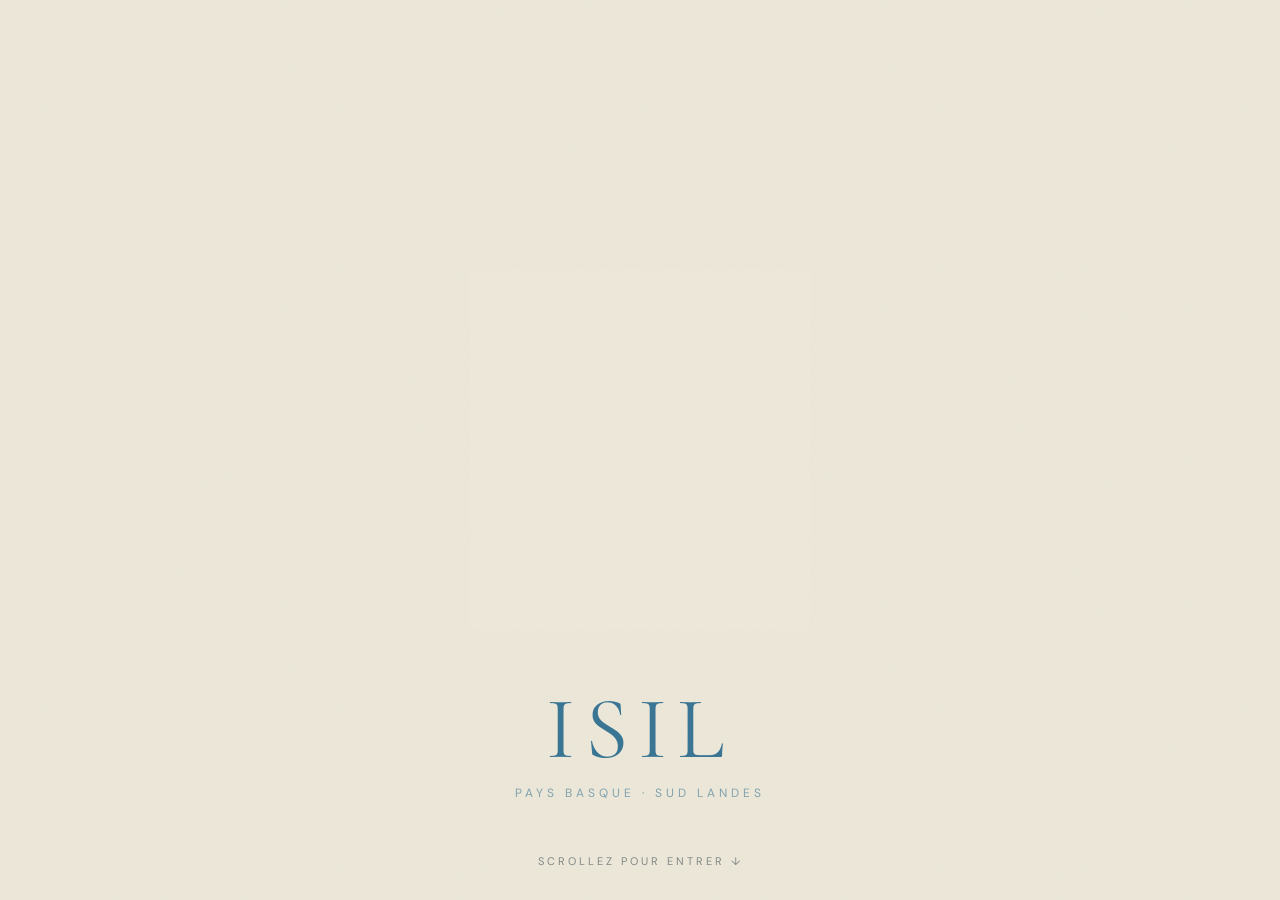
==== index.html @ 0fe8bbe8 "Splash = index.html (servi en premier par Hostinger), homepage = accueil.html Co-Authored-By: Claude" ====
<!DOCTYPE html>
<html lang="fr">
<head>
  <meta charset="UTF-8">
  <meta name="viewport" content="width=device-width, initial-scale=1.0">
  <title>ISIL — Rendez le silence à votre jardin</title>
  <link rel="preconnect" href="https://fonts.googleapis.com">
  <link rel="preconnect" href="https://fonts.gstatic.com" crossorigin>
  <link href="https://fonts.googleapis.com/css2?family=Cormorant+Garamond:ital,wght@0,300;0,400;0,600;1,300;1,400;1,600&family=DM+Sans:opsz,wght@9..40,300;9..40,400;9..40,500&display=swap" rel="stylesheet">
  <link rel="stylesheet" href="styles.css">
  <style>
    html, body { overflow: hidden; background: var(--cream); height: 100%; }
    .se-wrap { position: fixed; inset: 0; background: var(--cream); transition: opacity .6s ease; }
    .se-wrap.fade-out { opacity: 0; }
    .se-bg {
      position: absolute; inset: 0; z-index: 0;
    }
    .se-bg::before {
      content: ''; position: absolute; inset: 0;
      background-image: url("data:image/svg+xml,%3Csvg xmlns='http://www.w3.org/2000/svg' width='300' height='300'%3E%3Cfilter id='n'%3E%3CfeTurbulence type='fractalNoise' baseFrequency='0.9' numOctaves='4' stitchTiles='stitch'/%3E%3C/filter%3E%3Crect width='300' height='300' filter='url(%23n)' opacity='0.04'/%3E%3C/svg%3E");
      pointer-events: none;
    }
    .se-media {
      position: absolute; top: 50%; left: 50%;
      transform: translate(-50%, -50%);
      overflow: hidden;
      z-index: 2;
      max-width: 95vw; max-height: 78vh;
      background: var(--cream);
    }
    .se-media video {
      width: 100%; height: 100%;
      object-fit: contain; display: block;
      mix-blend-mode: multiply;
      /* Masquer le texte "ISIL" incrusté en bas de la vidéo */
      clip-path: inset(0 0 16% 0);
    }
    .se-title {
      position: absolute; z-index: 3;
      left: 50%; bottom: 11vh;
      transform: translateX(-50%);
      display: flex; flex-direction: column; align-items: center;
      gap: 12px; pointer-events: none;
      text-align: center;
    }
    .se-title h1 {
      font-family: 'Cormorant Garamond', serif;
      font-size: clamp(42px, 7vw, 88px);
      font-weight: 400; letter-spacing: 10px;
      color: var(--blue); line-height: 1;
      margin: 0; white-space: nowrap;
    }
    .se-tagline {
      font-family: 'DM Sans', sans-serif;
      font-size: 12px; letter-spacing: 4px; text-transform: uppercase;
      color: rgba(58,117,147,0.6);
    }
    .se-hint {
      position: fixed; bottom: 32px; top: auto; left: 50%;
      transform: translateX(-50%);
      font-family: 'DM Sans', sans-serif;
      font-size: 11px; letter-spacing: 3px; text-transform: uppercase;
      color: rgba(26,43,53,0.5);
      z-index: 5;
      animation: hintPulse 2.5s ease-in-out infinite;
      transition: opacity .4s ease;
    }
    .se-hint.hidden { opacity: 0; pointer-events: none; }
    @keyframes hintPulse {
      0%,100% { opacity: .5; }
      50%     { opacity: 1; }
    }
  </style>
</head>
<body>

<div class="se-wrap" id="seWrap">
  <div class="se-bg"></div>

  <div class="se-media" id="seMedia" style="width:340px;height:360px">
    <video id="seVideo" src="logo%20en%20action.mp4" muted playsinline preload="auto"></video>
  </div>

  <div class="se-title" id="seTitle">
    <h1>ISIL</h1>
    <span class="se-tagline">Pays Basque · Sud Landes</span>
  </div>

  <div class="se-hint" id="seHint">Scrollez pour entrer ↓</div>
</div>

<script>
(() => {
  const wrap = document.getElementById('seWrap');
  const media = document.getElementById('seMedia');
  const video = document.getElementById('seVideo');
  const title = document.getElementById('seTitle');
  const hint = document.getElementById('seHint');

  let progress = 0;
  let touchStartY = 0;
  let entering = false;
  let videoDuration = 0;
  const isMobile = () => window.innerWidth < 768;

  video.addEventListener('loadedmetadata', () => {
    videoDuration = video.duration || 0;
  });

  function apply() {
    const w = 340 + progress * (isMobile() ? 580 : 1100);
    const h = 360 + progress * (isMobile() ? 220 : 420);
    media.style.width = w + 'px';
    media.style.height = h + 'px';

    // Scrub video to scroll progress
    if (videoDuration > 0) {
      try { video.currentTime = progress * videoDuration; } catch (e) {}
    }

    // Fade title & hint as expansion progresses
    title.style.opacity = Math.max(0, 1 - progress * 1.6);
    if (progress > 0.05) hint.classList.add('hidden');
    else hint.classList.remove('hidden');

    if (progress >= 1 && !entering) {
      entering = true;
      wrap.classList.add('fade-out');
      setTimeout(() => { window.location.href = 'accueil.html'; }, 600);
    }
  }

  function onWheel(e) {
    if (entering) return;
    e.preventDefault();
    progress = Math.min(Math.max(progress + e.deltaY * 0.0012, 0), 1);
    apply();
  }

  function onTouchStart(e) { touchStartY = e.touches[0].clientY; }
  function onTouchMove(e) {
    if (entering || !touchStartY) return;
    e.preventDefault();
    const y = e.touches[0].clientY;
    const d = touchStartY - y;
    progress = Math.min(Math.max(progress + d * 0.008, 0), 1);
    apply();
    touchStartY = y;
  }
  function onTouchEnd() { touchStartY = 0; }

  window.addEventListener('wheel', onWheel, { passive: false });
  window.addEventListener('touchstart', onTouchStart, { passive: false });
  window.addEventListener('touchmove', onTouchMove, { passive: false });
  window.addEventListener('touchend', onTouchEnd);

  apply();
})();
</script>
</body>
</html>
---- styles.css ----
*, *::before, *::after { box-sizing: border-box; margin: 0; padding: 0; }

:root {
  --cream:   #ECE7D8;
  --cream-l: #F7F4ED;
  --navy:    #1A2B35;
  --navy-d:  #0f1c25;
  --blue:    #3A7593;
  --green:   #7DB84A;
  --text:    #1e2c34;
  --muted:   #7A8892;
  --border:  rgba(26,43,53,0.09);
  --border-m: rgba(26,43,53,0.05);
}

html { scroll-behavior: smooth; }
body { font-family: 'DM Sans', sans-serif; background: var(--cream); color: var(--text); }

/* NAV */
nav {
  background: rgba(236,231,216,0.92);
  backdrop-filter: blur(16px); -webkit-backdrop-filter: blur(16px);
  border-bottom: 1px solid rgba(26,43,53,0.08);
  padding: 0 72px; height: 70px;
  display: flex; align-items: center; justify-content: space-between;
  position: sticky; top: 0; z-index: 300;
}
.nav-logo { display: flex; align-items: center; gap: 12px; text-decoration: none; }
.nav-wordmark { font-family:'Cormorant Garamond',serif; font-size:21px; font-weight:600; color:var(--navy); letter-spacing:6px; }
.nav-links { display:flex; gap:36px; list-style:none; }
.nav-links a { font-family:'DM Sans',sans-serif; font-size:13px; font-weight:400; color:rgba(26,43,53,0.6); text-decoration:none; letter-spacing:0.3px; transition: color .3s ease; }
.nav-links a:hover, .nav-links a.act { color: var(--green); }
.nav-cta { background:var(--green); color:#fff; border:none; padding:9px 20px; font-family:'DM Sans',sans-serif; font-size:12px; font-weight:500; letter-spacing:0.3px; cursor:pointer; transition: background .3s ease; }
.nav-cta:hover { background: #6aa13b; }

/* TYPOGRAPHY */
.eye { font-family:'DM Sans',sans-serif; font-size:10px; font-weight:500; letter-spacing:5px; text-transform:uppercase; color:var(--green); margin-bottom:18px; display:block; }
.eye-dim { color:rgba(125,184,74,0.85); }

.h-hero { font-family:'Cormorant Garamond',serif; font-size:clamp(60px,8vw,96px); font-weight:300; line-height:1.02; color:var(--navy); margin-bottom:24px; }
.h-hero em { font-style:italic; color:rgba(26,43,53,0.6); }

.h-page { font-family:'Cormorant Garamond',serif; font-size:clamp(42px,5.5vw,64px); font-weight:300; line-height:1.07; color:var(--navy); }
.h-page em { font-style:italic; }

h2 { font-family:'Cormorant Garamond',serif; font-size:clamp(32px,3.8vw,48px); font-weight:300; line-height:1.15; color:var(--navy); }
h2 em { font-style:italic; }
h2.ld { color:var(--navy); }

p.b { font-family:'DM Sans',sans-serif; font-size:15px; font-weight:300; line-height:1.88; color:var(--text); }
p.b+p.b { margin-top:16px; }
p.bd { color:rgba(26,43,53,0.58); }

.abar { width:30px; height:2px; background:var(--green); margin-bottom:20px; }

/* HERO */
.hero {
  min-height: 100vh;
  background: var(--cream);
  display: flex; flex-direction:column;
  align-items:center; justify-content:center;
  text-align:center; padding:120px 80px 100px;
  position:relative; overflow:hidden;
}
.hero::after {
  content:''; position:absolute; inset:0;
  background:radial-gradient(ellipse 55% 42% at 50% 62%, rgba(58,117,147,0.08) 0%, transparent 70%);
  pointer-events:none;
}
.hero-sub { font-family:'DM Sans',sans-serif; font-size:16px; font-weight:300; color:rgba(26,43,53,0.58); max-width:460px; line-height:1.78; margin-bottom:44px; }
.ctas { display:flex; gap:14px; align-items:center; flex-wrap:wrap; justify-content:center; }
.btn-g { background:var(--green); color:#fff; border:none; padding:13px 30px; font-family:'DM Sans',sans-serif; font-size:14px; font-weight:500; cursor:pointer; text-decoration:none; display:inline-block; transition: background .3s ease, transform .3s ease; }
.btn-g:hover { background:#6aa13b; transform: translateY(-1px); }
.btn-o { background:transparent; color:var(--navy); border:1px solid rgba(26,43,53,0.25); padding:12px 30px; font-family:'DM Sans',sans-serif; font-size:14px; font-weight:300; cursor:pointer; text-decoration:none; display:inline-block; transition: border-color .3s ease, color .3s ease; }
.btn-o:hover { border-color: var(--green); color: var(--green); }
.hero-dots { position:absolute; bottom:44px; left:72px; display:flex; gap:8px; }
.dot { width:6px; height:6px; border-radius:50%; background:var(--green); }
.dot:nth-child(2){opacity:.35;} .dot:nth-child(3){opacity:.16;}

/* TRUST BAR */
.trust { background:var(--cream-l); border-bottom:1px solid var(--border); display:flex; }
.ti { flex:1; padding:27px 14px; text-align:center; border-right:1px solid var(--border); }
.ti:last-child { border-right:none; }
.ti-n { font-family:'Cormorant Garamond',serif; font-size:32px; font-weight:600; color:var(--navy); display:block; }
.ti-l { font-family:'DM Sans',sans-serif; font-size:10px; font-weight:500; letter-spacing:2.5px; text-transform:uppercase; color:var(--muted); display:block; margin-top:4px; }

/* SECTIONS */
.s    { padding:104px 72px; }
.s-sm { padding:72px 72px; }
.s-c  { background:var(--cream-l); }
.s-cm { background:var(--cream); }
.s-w  { background:#fff; }
.s-nv, .s-dk { background:var(--cream); }

.ph { padding:72px 72px 56px; border-bottom:1px solid var(--border); }
.ph-c { background:var(--cream); }
.ph-w { background:var(--cream-l); }
.ph-sub { font-family:'DM Sans',sans-serif; font-size:15px; font-weight:300; color:var(--muted); margin-top:13px; }

/* GRIDS */
.g2   { display:grid; grid-template-columns:1fr 1fr; gap:80px; align-items:center; }
.g2t  { display:grid; grid-template-columns:1fr 1fr; gap:72px; }
.g3   { display:grid; grid-template-columns:repeat(3,1fr); gap:40px; }
.g4   { display:grid; grid-template-columns:repeat(4,1fr); gap:26px; }
.g2s  { display:grid; grid-template-columns:1fr 1fr; gap:32px; }
.g6040{ display:grid; grid-template-columns:3fr 2fr; gap:80px; align-items:start; }

/* PULL QUOTE */
.pq { font-family:'Cormorant Garamond',serif; font-size:clamp(25px,2.8vw,36px); font-style:italic; font-weight:300; line-height:1.4; color:var(--navy); border-left:2px solid var(--green); padding-left:26px; }

/* BIOGENTS STRIP */
.biogents-strip { background:var(--cream); padding:52px 72px; display:flex; align-items:center; gap:0; border-top:1px solid rgba(26,43,53,0.08); }
.bs-badge { flex-shrink:0; width:80px; height:80px; border:1px solid rgba(26,43,53,0.16); border-radius:50%; display:flex; align-items:center; justify-content:center; margin-right:40px; }
.bs-badge-inner { width:58px; height:58px; border-radius:50%; border:1px solid rgba(125,184,74,0.55); display:flex; align-items:center; justify-content:center; font-family:'Cormorant Garamond',serif; font-size:11px; font-weight:600; color:rgba(26,43,53,0.55); letter-spacing:2px; }
.bs-text { flex:1; }
.bs-title { font-family:'Cormorant Garamond',serif; font-size:22px; font-weight:400; color:var(--navy); margin-bottom:7px; }
.bs-title em { font-style:italic; }
.bs-body { font-family:'DM Sans',sans-serif; font-size:14px; font-weight:300; color:rgba(26,43,53,0.6); line-height:1.7; }
.bs-stats { display:flex; gap:36px; flex-shrink:0; margin-left:56px; padding-left:56px; border-left:1px solid rgba(26,43,53,0.1); }
.bs-stat { text-align:center; }
.bs-stat-n { font-family:'Cormorant Garamond',serif; font-size:30px; font-weight:300; color:var(--navy); display:block; }
.bs-stat-l { font-family:'DM Sans',sans-serif; font-size:10px; letter-spacing:1.5px; text-transform:uppercase; color:rgba(26,43,53,0.42); display:block; }

/* HOW IT WORKS */
.sn { width:34px; height:34px; border-radius:50%; border:1px solid var(--green); display:flex; align-items:center; justify-content:center; font-family:'Cormorant Garamond',serif; font-size:15px; color:var(--green); margin-bottom:18px; }
.st { font-family:'Cormorant Garamond',serif; font-size:20px; font-weight:400; color:var(--navy); margin-bottom:8px; }
.sb { font-family:'DM Sans',sans-serif; font-size:14px; font-weight:300; color:rgba(26,43,53,0.58); line-height:1.78; }

/* TARGET CARDS */
.tc { background:var(--cream-l); border:1px solid var(--border); overflow:hidden; transition: transform .4s ease; }
.tc:hover { transform: translateY(-4px); }
.tc-img { height:188px; background:linear-gradient(155deg, rgba(26,43,53,0.08) 0%, rgba(26,43,53,0.14) 100%); display:flex; align-items:flex-end; padding:14px 18px; }
.tc-img span { font-family:'DM Sans',sans-serif; font-size:10px; letter-spacing:3px; text-transform:uppercase; color:rgba(26,43,53,0.38); }
.tc-body { padding:20px 22px; border-left:3px solid transparent; transition: border-color .3s ease; }
.tc:hover .tc-body { border-left-color:var(--green); }
.tc-l { font-family:'DM Sans',sans-serif; font-size:10px; letter-spacing:3px; text-transform:uppercase; color:var(--muted); margin-bottom:6px; }
.tc-d { font-family:'DM Sans',sans-serif; font-size:14px; font-weight:300; color:var(--text); line-height:1.62; }

/* PROCESS */
.proc { display:flex; border:1px solid var(--border); }
.ps { flex:1; padding:34px 28px; border-right:1px solid var(--border); position:relative; }
.ps:last-child { border-right:none; }
.ps-bg { font-family:'Cormorant Garamond',serif; font-size:72px; font-weight:300; color:#4a7a2a; opacity:.35; position:absolute; top:-6px; right:16px; line-height:1; }
.ps-t { font-family:'Cormorant Garamond',serif; font-size:18px; font-weight:400; color:var(--navy); margin-bottom:8px; }
.ps-b { font-family:'DM Sans',sans-serif; font-size:13px; font-weight:300; color:var(--muted); line-height:1.72; }

/* CTA BAND */
.ctab { background:var(--cream); border-top:1px solid rgba(26,43,53,0.08); border-bottom:1px solid rgba(26,43,53,0.08); padding:92px 72px; text-align:center; }
.ctab h2 { color:var(--navy); margin-bottom:14px; }
.ctab p { font-family:'DM Sans',sans-serif; font-size:15px; font-weight:300; color:rgba(26,43,53,0.55); margin-bottom:32px; }

/* FOOTER */
footer { background:var(--cream); border-top:1px solid rgba(26,43,53,0.08); padding:68px 72px 34px; }
.fg { display:grid; grid-template-columns:2fr 1fr 1.5fr 1.5fr; gap:52px; padding-bottom:44px; border-bottom:1px solid rgba(26,43,53,0.08); margin-bottom:24px; }
.fl { font-family:'Cormorant Garamond',serif; font-size:19px; font-weight:600; color:var(--navy); letter-spacing:6px; margin-bottom:10px; display:block; }
.ft { font-family:'Cormorant Garamond',serif; font-size:14px; font-style:italic; color:rgba(26,43,53,0.35); }
.fc-t { font-family:'DM Sans',sans-serif; font-size:10px; font-weight:500; letter-spacing:3px; text-transform:uppercase; color:rgba(26,43,53,0.42); margin-bottom:14px; }
.fc-l { list-style:none; }
.fc-l li { margin-bottom:8px; }
.fc-l a { font-family:'DM Sans',sans-serif; font-size:13px; font-weight:300; color:rgba(26,43,53,0.58); text-decoration:none; transition: color .3s ease; }
.fc-l a:hover { color: var(--green); }
.fb { display:flex; justify-content:space-between; }
.fl2 { font-family:'DM Sans',sans-serif; font-size:11px; color:rgba(26,43,53,0.32); }

/* SPECIES CARD */
.sp-card { background:var(--cream-l); border:1px solid var(--border); padding:38px; }
.sp-sci { font-family:'Cormorant Garamond',serif; font-size:13px; font-style:italic; color:var(--muted); letter-spacing:1px; padding-bottom:14px; border-bottom:1px solid var(--border); margin-bottom:16px; }
.sp-r { display:flex; justify-content:space-between; padding:9px 0; border-bottom:1px solid var(--border-m); }
.sp-k { font-family:'DM Sans',sans-serif; font-size:10px; font-weight:500; letter-spacing:1.5px; text-transform:uppercase; color:var(--muted); }
.sp-v { font-family:'Cormorant Garamond',serif; font-size:16px; color:var(--navy); }

/* STAT TRIO */
.stat-trio { display:grid; grid-template-columns:repeat(3,1fr); background:var(--cream-l); }
.sti { text-align:center; padding:52px 24px; border-right:1px solid var(--border); }
.sti:last-child { border-right:none; }
.sti-n { font-family:'Cormorant Garamond',serif; font-size:clamp(56px,7vw,88px); font-weight:300; color:var(--navy); line-height:1; display:block; }
.sti-c { font-family:'DM Sans',sans-serif; font-size:13px; font-weight:400; color:var(--muted); display:block; margin-top:12px; }

/* FAIL CARDS */
.fail { padding:34px 32px; border:1px solid rgba(26,43,53,0.1); background: rgba(26,43,53,0.02); }
.fail-t { font-family:'Cormorant Garamond',serif; font-size:20px; font-weight:400; color:rgba(26,43,53,0.55); text-decoration:line-through; text-decoration-color:rgba(26,43,53,0.2); margin-bottom:10px; }
.fail-b { font-family:'DM Sans',sans-serif; font-size:14px; font-weight:300; color:rgba(26,43,53,0.58); line-height:1.78; }

/* CERTIFICATION CARD */
.cert { background:var(--cream-l); border:1px solid var(--border); display:grid; grid-template-columns:auto 1fr; overflow:hidden; }
.cert-l { background:rgba(26,43,53,0.05); padding:48px 44px; display:flex; flex-direction:column; justify-content:center; align-items:center; gap:14px; min-width:210px; }
.cert-circle { width:72px; height:72px; border-radius:50%; border:1px solid rgba(26,43,53,0.18); display:flex; align-items:center; justify-content:center; }
.cert-inner { width:52px; height:52px; border-radius:50%; border:1px solid rgba(125,184,74,0.5); display:flex; align-items:center; justify-content:center; }
.cert-dot { width:9px; height:9px; border-radius:50%; background:var(--green); }
.cert-name { font-family:'Cormorant Garamond',serif; font-size:22px; font-weight:600; color:var(--navy); letter-spacing:3px; }
.cert-sub { font-family:'DM Sans',sans-serif; font-size:9px; letter-spacing:2.5px; text-transform:uppercase; color:rgba(26,43,53,0.5); text-align:center; }
.cert-r { padding:44px 48px; }
.cert-title { font-family:'Cormorant Garamond',serif; font-size:30px; font-weight:300; color:var(--navy); margin-bottom:16px; line-height:1.2; }
.cert-title em { font-style:italic; }
.cert-stats { display:flex; gap:28px; margin-top:26px; }
.cs-n { font-family:'Cormorant Garamond',serif; font-size:26px; font-weight:300; color:var(--navy); display:block; }
.cs-l { font-family:'DM Sans',sans-serif; font-size:10px; letter-spacing:1px; color:var(--muted); }

/* PRODUCT */
.product { display:grid; grid-template-columns:1fr 1fr; border:1px solid var(--border); overflow:hidden; }
.product-img { background: linear-gradient(160deg, rgba(26,43,53,0.04) 0%, rgba(26,43,53,0.08) 100%); display:flex; align-items:center; justify-content:center; position:relative; min-height:460px; }
.product-img img { width:210px; height:auto; filter: drop-shadow(0 14px 36px rgba(26,43,53,0.22)); }
.product-img-lbl { position:absolute; bottom:22px; left:26px; font-family:'DM Sans',sans-serif; font-size:10px; letter-spacing:3px; text-transform:uppercase; color:rgba(26,43,53,0.38); }
.product-info { padding:52px 48px; background:var(--cream-l); }

/* SCIENCE */
.sci-col { padding-bottom:24px; border-bottom:2px solid var(--green); }
.sci-sub { font-family:'Cormorant Garamond',serif; font-size:11px; font-style:italic; letter-spacing:2px; text-transform:uppercase; color:var(--muted); margin-bottom:11px; }
.sci-t { font-family:'Cormorant Garamond',serif; font-size:24px; font-weight:400; color:var(--navy); margin-bottom:12px; }
.pub-bar { margin-top:48px; background:rgba(26,43,53,0.05); border:1px solid rgba(26,43,53,0.08); padding:26px 44px; display:flex; align-items:center; gap:22px; }
.pub-n { font-family:'Cormorant Garamond',serif; font-size:48px; font-weight:300; color:var(--navy); flex-shrink:0; }
.pub-t { font-family:'DM Sans',sans-serif; font-size:14px; font-weight:300; color:rgba(26,43,53,0.55); line-height:1.68; max-width:240px; }

/* NETWORK DIAGRAM */
.net { background:rgba(26,43,53,0.03); border:1px solid rgba(26,43,53,0.09); height:270px; display:flex; align-items:center; justify-content:center; position:relative; overflow:hidden; }
.nc { position:absolute; border-radius:50%; border:1px solid; }

/* BEFORE / AFTER */
.ba { display:grid; grid-template-columns:1fr 1fr; }
.ba-b { background:#ffffff; padding:64px 56px; }
.ba-a { background:#ffffff; padding:64px 56px; }
.ba-b .ba-l { color:rgba(26,43,53,0.5); }
.ba-b .ba-list li { color:rgba(26,43,53,0.6); border-bottom-color:rgba(26,43,53,0.08); }
.ba-a .ba-l { color:var(--green); }
.ba-a .ba-list li { color:var(--text); border-bottom-color:rgba(26,43,53,0.08); }
.ba-l { font-family:'Cormorant Garamond',serif; font-size:24px; font-weight:400; letter-spacing:1px; margin-bottom:24px; display:block; }
.ba-list { list-style:none; }
.ba-list li { font-family:'DM Sans',sans-serif; font-size:14px; font-weight:300; padding:7px 0; border-bottom:1px solid; line-height:1.5; }

/* PRICING — BioBelt style */
.pricing { display:grid; grid-template-columns:1fr 1fr; gap:28px; }
.pc { background:#2f5c3b; color:#fff; padding:56px 48px 48px; display:flex; flex-direction:column; position:relative; min-height:640px; }
.pc-pro { background:var(--navy); }
.pc::before {
  content:''; position:absolute; top:38px; right:38px;
  width:46px; height:46px; border-radius:50%;
  border:1px dashed rgba(255,255,255,0.35);
}
.pc-label { font-family:'DM Sans',sans-serif; font-size:10px; font-weight:500; letter-spacing:3px; text-transform:uppercase; color:rgba(255,255,255,0.55); margin-bottom:22px; display:block; }
.pc-title { font-family:'Cormorant Garamond',serif; font-size:clamp(54px,6vw,84px); font-weight:400; color:#fff; line-height:1; margin-bottom:22px; }
.pc-desc { font-family:'DM Sans',sans-serif; font-size:15px; font-weight:300; line-height:1.7; color:rgba(255,255,255,0.72); max-width:320px; margin-bottom:32px; }
.pc-cta { align-self:flex-start; background:#fff; color:var(--navy); border:none; padding:14px 30px; border-radius:999px; font-family:'DM Sans',sans-serif; font-size:13px; font-weight:500; cursor:pointer; text-decoration:none; display:inline-block; transition: transform .3s ease, background .3s ease; }
.pc-cta:hover { transform: translateY(-1px); background:#f4f1e9; }
.pc-budget-label {
  display:inline-block;
  font-family:'DM Sans',sans-serif; font-size:10px; font-weight:500;
  letter-spacing:3px; text-transform:uppercase;
  color:rgba(255,255,255,0.8);
  background:rgba(255,255,255,0.14);
  padding:6px 12px;
  margin-top:0; margin-bottom:0;
}
.pc-bottom { margin-top:24px; }
.pc-divider { height:1px; background:rgba(255,255,255,0.2); margin:18px 0 30px; }
.pc-from { font-family:'Cormorant Garamond',serif; font-style:italic; font-size:17px; color:rgba(255,255,255,0.75); margin-bottom:18px; display:block; }
.pc-feature-list { list-style:none; margin:0 0 28px; padding:0; }
.pc-feature-item { padding:7px 0 7px 18px; position:relative; font-family:'DM Sans',sans-serif; font-size:13px; font-weight:300; color:rgba(255,255,255,0.82); border-bottom:1px solid rgba(255,255,255,0.08); }
.pc-feature-item:last-child { border-bottom:none; }
.pc-feature-item::before { content:''; position:absolute; left:0; top:13px; width:5px; height:5px; border-radius:50%; background:var(--green); }
.pc-price-sub { font-family:'DM Sans',sans-serif; font-size:11px; font-weight:300; color:rgba(255,255,255,0.55); margin-top:8px; }
.pc-keepnote { margin:26px 0 0; padding:18px 20px; background:rgba(125,184,74,0.12); border-left:3px solid var(--green); }
.pc-keepnote-title { font-family:'Cormorant Garamond',serif; font-size:19px; font-weight:400; color:#fff; line-height:1.4; margin-bottom:6px; }
.pc-keepnote-body { font-family:'DM Sans',sans-serif; font-size:12px; font-weight:300; color:rgba(255,255,255,0.75); line-height:1.6; }
.pc-prices { display:grid; grid-template-columns:1fr auto 1fr; gap:18px; align-items:start; }
.pc-price-block { display:flex; flex-direction:column; gap:10px; }
.pc-price-num { font-family:'Cormorant Garamond',serif; font-size:clamp(34px,3.8vw,46px); font-weight:400; color:#fff; line-height:1; }
.pc-price-num sup { font-size:18px; vertical-align:top; font-style:italic; opacity:.7; margin-left:2px; }
.pc-price-lbl { font-family:'DM Sans',sans-serif; font-size:10px; font-weight:500; letter-spacing:2px; text-transform:uppercase; color:rgba(255,255,255,0.55); line-height:1.5; }
.pc-plus { font-family:'Cormorant Garamond',serif; font-size:36px; font-weight:300; color:rgba(255,255,255,0.5); line-height:1; padding-top:6px; }
.pc-foot { font-family:'DM Sans',sans-serif; font-size:11px; font-weight:300; font-style:italic; color:rgba(255,255,255,0.45); margin-top:28px; line-height:1.5; }
@media (max-width: 900px) {
  .pricing { grid-template-columns: 1fr; gap: 20px; }
  .pc { min-height: auto; padding: 44px 32px; }
  .pc-prices { grid-template-columns: 1fr; gap: 14px; }
  .pc-plus { display: none; }
}

/* FAQ */
.fq { border-bottom:1px solid var(--border); padding:18px 0; }
.fq-q { font-family:'Cormorant Garamond',serif; font-size:20px; font-weight:400; color:var(--navy); display:flex; justify-content:space-between; cursor:pointer; align-items:center; }
.fq-plus { font-family:'DM Sans',sans-serif; font-size:20px; color:var(--green); line-height:1; transition: transform .3s ease; }
.fq.open .fq-plus { transform: rotate(45deg); }
.fq-a { font-family:'DM Sans',sans-serif; font-size:14px; font-weight:300; color:var(--muted); line-height:1.82; margin-top:11px; max-height:0; overflow:hidden; transition: max-height .4s ease, margin-top .4s ease; }
.fq.open .fq-a { max-height:300px; margin-top:11px; }

/* FORM */
.fg-g { margin-bottom:20px; }
.fl-l { font-family:'DM Sans',sans-serif; font-size:10px; font-weight:500; letter-spacing:3px; text-transform:uppercase; color:var(--muted); display:block; margin-bottom:7px; }
.fi, .fs { width:100%; border:none; border-bottom:1px solid var(--border); background:transparent; padding:12px 0; font-family:'DM Sans',sans-serif; font-size:15px; font-weight:300; color:var(--text); outline:none; -webkit-appearance:none; appearance:none; transition: border-color .3s ease; }
.fi:focus, .fs:focus { border-bottom-color: var(--green); }
.fi::placeholder { color:rgba(26,43,53,0.25); }
.f-sub { width:100%; background:var(--green); color:#fff; border:none; padding:16px; font-family:'DM Sans',sans-serif; font-size:14px; font-weight:500; cursor:pointer; margin-top:8px; transition: background .3s ease; }
.f-sub:hover { background:#6aa13b; }

/* REASSURANCE */
.rea { display:flex; gap:14px; align-items:flex-start; padding:18px 0; border-bottom:1px solid var(--border); }
.rea-dot { width:7px; height:7px; border-radius:50%; background:var(--green); flex-shrink:0; margin-top:5px; }
.rea-t { font-family:'Cormorant Garamond',serif; font-size:19px; color:var(--navy); margin-bottom:4px; }
.rea-b { font-family:'DM Sans',sans-serif; font-size:13px; font-weight:300; color:var(--muted); line-height:1.62; }

/* COMMUNE TAGS */
.communes { display:flex; flex-wrap:wrap; gap:8px; margin-top:22px; justify-content:center; }
.ctag { border:1px solid var(--navy); color:var(--navy); padding:7px 16px; font-family:'DM Sans',sans-serif; font-size:12px; letter-spacing:0.3px; }
.ctag-d { border-color:var(--muted); color:var(--muted); border-style:dashed; }

/* CONTACT DIRECT */
.cd { background:rgba(26,43,53,0.05); padding:36px 72px; display:flex; justify-content:center; gap:88px; align-items:center; }
.cdi { text-align:center; }
.cdi-l { font-family:'DM Sans',sans-serif; font-size:10px; letter-spacing:3px; text-transform:uppercase; color:rgba(26,43,53,0.48); margin-bottom:7px; }
.cdi-v { font-family:'Cormorant Garamond',serif; font-size:23px; color:var(--navy); }

/* SCROLL REVEAL */
.rv { opacity:0; transform:translateY(26px); transition:opacity 0.64s cubic-bezier(0.22,1,0.36,1), transform 0.64s cubic-bezier(0.22,1,0.36,1); }
.rv.in { opacity:1; transform:translateY(0); }

/* SPLASH */
.splash-page {
  min-height: 100vh; background: var(--cream);
  display: grid; place-items: center; position: relative; overflow: hidden;
}
.splash-page::before {
  content: ''; position: absolute; inset: 0;
  background-image: url("data:image/svg+xml,%3Csvg xmlns='http://www.w3.org/2000/svg' width='300' height='300'%3E%3Cfilter id='noise'%3E%3CfeTurbulence type='fractalNoise' baseFrequency='0.9' numOctaves='4' stitchTiles='stitch'/%3E%3C/filter%3E%3Crect width='300' height='300' filter='url(%23noise)' opacity='0.025'/%3E%3C/svg%3E");
  pointer-events:none;
}
.splash-link {
  display: flex; flex-direction: column; align-items: center; gap: 20px;
  cursor: pointer; text-decoration: none;
  animation: splashIn 0.9s cubic-bezier(0.22,1,0.36,1) 0.15s both;
  transition: transform 0.4s cubic-bezier(0.34,1.56,0.64,1);
}
.splash-link:hover { transform: scale(1.04); }
.splash-logo-img { width: 260px; height: auto; display: block; }
.nav-logo-img { height: 40px; width: auto; display: block; }
.splash-wordmark-big {
  font-family:'Cormorant Garamond',serif;
  font-size: 96px; font-weight:300; letter-spacing:18px;
  color:var(--navy); text-transform:uppercase;
}
.splash-tagline {
  font-family:'Cormorant Garamond',serif; font-style: italic;
  font-size: 18px; color: rgba(26,43,53,0.5); letter-spacing: 2px;
}
.splash-hint {
  position: absolute; bottom: 44px;
  font-family:'DM Sans',sans-serif; font-size:11px; font-weight:400;
  letter-spacing:3px; text-transform:uppercase; color:rgba(26,43,53,0.3);
  animation: hintIn 1s ease 2s both;
}
@keyframes splashIn { from { opacity:0; transform:translateY(12px) scale(0.97); } to { opacity:1; transform:translateY(0) scale(1); } }
@keyframes hintIn { from { opacity:0; } to { opacity:1; } }

/* RESPONSIVE */
/* ============ V2 — REFONTE ACCUEIL ============ */

/* Biogents brand colors (charte graphique) */
:root {
  --bg-blue:    #497593;
  --bg-blue-l:  #69A2C2;
  --bg-green:   #A1C854;
  --bg-green-l: #B7D6A9;
}

/* NAV transparent over hero */
nav.nav-over {
  background: transparent;
  backdrop-filter: none; -webkit-backdrop-filter: none;
  border-bottom: 1px solid rgba(255,255,255,0.15);
  position: absolute; top: 0; left: 0; right: 0;
}
nav.nav-over .nav-wordmark { color: #fff; }
nav.nav-over .nav-links a { color: rgba(255,255,255,0.78); }
nav.nav-over .nav-links a:hover { color: #fff; }
nav.nav-over .nav-logo-img { filter: brightness(0) invert(1); }
nav.nav-over .nav-cta { background: var(--green); color: #fff; }
nav.nav-over .nav-cta:hover { background: #6aa13b; }

/* HERO PLEIN ÉCRAN */
.hero-bg {
  position: relative; min-height: 100vh; width: 100%;
  display: flex; align-items: center; justify-content: center;
  overflow: hidden; isolation: isolate;
}
.hero-bg-img {
  position: absolute; inset: 0;
  background-size: cover; background-position: center;
  z-index: -2;
  transform: scale(1.05);
  animation: heroZoom 18s ease-out forwards;
}
@keyframes heroZoom { to { transform: scale(1); } }
.hero-bg-overlay {
  position: absolute; inset: 0;
  background: linear-gradient(180deg, rgba(15,28,37,0.55) 0%, rgba(15,28,37,0.25) 35%, rgba(15,28,37,0.65) 100%);
  z-index: -1;
}
.hero-bg-content {
  text-align: center; padding: 0 32px; max-width: 880px;
  color: #fff;
}
.eye-light { color: rgba(255,255,255,0.85); }
.h-hero-light {
  font-family:'Cormorant Garamond',serif;
  font-size: clamp(56px, 8vw, 104px);
  font-weight: 300; line-height: 1.02;
  color: #fff; margin-bottom: 26px;
  text-shadow: 0 2px 24px rgba(0,0,0,0.35);
}
.h-hero-light em { font-style: italic; color: rgba(255,255,255,0.78); }
.hero-sub-light {
  font-family:'DM Sans',sans-serif;
  font-size: 17px; font-weight: 300;
  color: rgba(255,255,255,0.88);
  max-width: 540px; margin: 0 auto 44px;
  line-height: 1.78;
  text-shadow: 0 1px 12px rgba(0,0,0,0.3);
}
.btn-light {
  background: transparent; color: #fff;
  border: 1px solid rgba(255,255,255,0.5);
  padding: 12px 30px;
  font-family:'DM Sans',sans-serif; font-size: 14px; font-weight: 300;
  text-decoration: none; display: inline-block;
  transition: background .3s ease, border-color .3s ease;
}
.btn-light:hover { background: rgba(255,255,255,0.12); border-color: #fff; }
.hero-scroll-hint {
  position: absolute; bottom: 36px; left: 50%; transform: translateX(-50%);
  font-family:'DM Sans',sans-serif; font-size: 11px; font-weight: 400;
  letter-spacing: 3px; text-transform: uppercase;
  color: rgba(255,255,255,0.65);
  animation: scrollPulse 2.5s ease-in-out infinite;
}
@keyframes scrollPulse { 0%,100% { opacity: .55; transform: translate(-50%, 0); } 50% { opacity: 1; transform: translate(-50%, 6px); } }

/* INTRO BLOCK */
.intro-block { padding: 24px 0; }

/* BIOGENTS BRANDED SECTION (charte stricte) */
.bg-section {
  background: #fff;
  padding: 110px 72px;
  border-top: 1px solid rgba(73,117,147,0.12);
  border-bottom: 1px solid rgba(73,117,147,0.12);
}
.bg-inner { max-width: 1180px; margin: 0 auto; }
.bg-head { text-align: center; max-width: 760px; margin: 0 auto 64px; }
.bg-eye {
  font-family:'Barlow Condensed', sans-serif;
  font-size: 13px; font-weight: 600;
  letter-spacing: 5px; text-transform: uppercase;
  color: var(--bg-green);
  margin-bottom: 22px; display: block;
}
.bg-h {
  font-family:'Barlow Condensed', sans-serif;
  font-size: clamp(34px, 4.4vw, 56px);
  font-weight: 600; line-height: 1.05;
  color: var(--bg-blue);
  text-transform: uppercase;
  letter-spacing: 0.5px;
  margin: 0;
}
.bg-rule {
  width: 60px; height: 3px; background: var(--bg-green);
  margin: 28px auto 28px;
}
.bg-lead {
  font-family:'DM Sans', sans-serif;
  font-size: 16px; font-weight: 300;
  color: #4a5660; line-height: 1.78;
  max-width: 640px; margin: 0 auto;
}
.bg-lead strong { color: var(--bg-blue); font-weight: 500; }
.bg-claims {
  display: grid; grid-template-columns: repeat(4, 1fr);
  gap: 0;
  border-top: 1px solid rgba(73,117,147,0.18);
  border-bottom: 1px solid rgba(73,117,147,0.18);
}
.bg-claim {
  text-align: center; padding: 44px 24px;
  border-right: 1px solid rgba(73,117,147,0.12);
}
.bg-claim:last-child { border-right: none; }
.bg-claim-n {
  font-family:'Barlow Condensed', sans-serif;
  font-size: 64px; font-weight: 600;
  color: var(--bg-blue); line-height: 1;
  margin-bottom: 14px;
}
.bg-claim-l {
  font-family:'Barlow Condensed', sans-serif;
  font-size: 13px; font-weight: 500;
  letter-spacing: 2px; text-transform: uppercase;
  color: var(--bg-blue);
  line-height: 1.5;
}
.bg-claim-l span {
  display: block; font-weight: 300; font-size: 11px;
  color: rgba(73,117,147,0.65); letter-spacing: 1px;
  text-transform: none; margin-top: 4px;
}
.bg-footnote {
  text-align: center;
  font-family:'Barlow Condensed', sans-serif;
  font-size: 12px; font-weight: 400;
  letter-spacing: 3px; text-transform: uppercase;
  color: rgba(73,117,147,0.6);
  margin-top: 38px;
}

/* TARGET CARDS WITH REAL IMAGES */
.tc-img-real {
  height: 220px;
  background-size: cover;
  background-position: center;
  position: relative;
}
.tc-img-real::after {
  content: ''; position: absolute; inset: 0;
  background: linear-gradient(180deg, transparent 55%, rgba(15,28,37,0.45) 100%);
}

/* SECTION TRANQUILLITÉ (hammock) */
.tranquil {
  display: grid; grid-template-columns: 1fr 1fr;
  align-items: stretch;
  background: var(--cream);
}
.tranquil-img {
  background-size: cover;
  background-position: center;
  min-height: 540px;
}
.tranquil-text {
  padding: 90px 72px;
  display: flex; flex-direction: column; justify-content: center;
}
.tranquil-text h2 { margin-bottom: 26px; }
.tranquil-text .b { max-width: 440px; }

/* PARTNER BLOCK (solution page) */
.bg-partner {
  display: grid;
  grid-template-columns: auto 1px 1fr;
  gap: 44px;
  align-items: center;
  margin-bottom: 58px;
  padding-bottom: 58px;
  border-bottom: 1px solid rgba(73,117,147,0.18);
}
.bg-partner-logo-frame {
  width: 180px;
  padding: 26px 22px;
  background: #fff;
  border: 1px solid rgba(73,117,147,0.18);
  border-radius: 2px;
  display: flex; align-items: center; justify-content: center;
  flex-shrink: 0;
}
.bg-partner-logo {
  width: 100%; height: auto;
  display: block;
}
.bg-partner-divider {
  width: 1px; height: 120px;
  background: rgba(73,117,147,0.2);
}
.bg-partner-text .bg-eye { text-align: left; }
.bg-partner-text .bg-h { text-align: left; margin-bottom: 18px; font-size: clamp(26px, 3.2vw, 40px); }
.bg-partner-text .bg-lead { text-align: left; margin: 0; max-width: none; }

/* PRODUCT HERO — fond vert cassé, pas d'encadré */
.product-hero {
  display: grid; grid-template-columns: 1fr 1fr;
  align-items: stretch;
  background: #eef3e4;
  overflow: hidden;
}
.product-hero-img {
  display: flex; align-items: stretch; justify-content: stretch;
  padding: 0;
  position: relative;
  min-height: 560px;
}
.product-hero-frame {
  width: 100%;
  max-width: 100%;
  background: transparent;
  border: none;
  padding: 0;
  display: block;
  position: relative; z-index: 1;
}
.ph-slides {
  position: relative;
  width: 100%;
  height: 100%;
  min-height: 560px;
}
.ph-slide {
  position: absolute; inset: 0;
  display: flex; align-items: center; justify-content: center;
  opacity: 0;
  transition: opacity 500ms ease;
  pointer-events: none;
  overflow: hidden;
}
.ph-slide.active { opacity: 1; pointer-events: auto; }
.ph-slide[data-type="product"] { background: #eef3e4; }
.ph-flip {
  width: 55%;
  height: 78%;
  perspective: 1400px;
}
.ph-flip-inner {
  position: relative;
  width: 100%; height: 100%;
  transform-style: preserve-3d;
  transition: transform 900ms cubic-bezier(.2,.7,.2,1);
}
.ph-flip:hover .ph-flip-inner {
  transform: rotateY(180deg);
}
.ph-face {
  position: absolute; inset: 0;
  width: 100%; height: 100%;
  object-fit: contain;
  backface-visibility: hidden;
  -webkit-backface-visibility: hidden;
  filter: drop-shadow(0 22px 38px rgba(26,43,53,0.22));
}
.ph-back {
  transform: rotateY(180deg);
}
.ph-slide:not([data-type="product"]) img {
  width: 100%;
  height: 100%;
  object-fit: cover;
  display: block;
  border-radius: 2px;
}
.ph-arrow {
  position: absolute;
  bottom: 18px;
  width: 42px; height: 42px;
  border-radius: 50%;
  border: 1px solid rgba(26,43,53,0.18);
  background: #fff;
  color: var(--navy);
  font-family: 'DM Sans', sans-serif;
  font-size: 18px;
  cursor: pointer;
  display: flex; align-items: center; justify-content: center;
  transition: transform 300ms ease, background 300ms ease;
  z-index: 2;
}
.ph-arrow:hover { background: var(--green); color: #fff; border-color: var(--green); }
.ph-prev { left: calc(50% - 54px); }
.ph-next { left: calc(50% + 12px); }
.product-hero-info {
  padding: 90px 72px;
  background: #eef3e4;
  display: flex; flex-direction: column; justify-content: center;
}
.product-hero-info .b { max-width: 460px; }
.product-bullets { margin-top: 28px; display: flex; flex-direction: column; gap: 11px; }
.pb {
  display: flex; gap: 12px; align-items: center;
  font-family:'DM Sans',sans-serif; font-size: 14px; font-weight: 300;
  color: var(--text);
}
.pb-dot { width: 6px; height: 6px; border-radius: 50%; background: var(--green); flex-shrink: 0; }

/* NETWORK BLOCK (page 12 diagram) */
.network-block {
  display: grid;
  grid-template-columns: 1fr 1fr;
  gap: 56px;
  align-items: center;
}
.network-img {
  width: 100%; height: auto;
  display: block;
  border-radius: 2px;
  box-shadow: 0 18px 44px rgba(26,43,53,0.12);
}
.network-legend .b strong { color: var(--navy); font-weight: 500; }
.network-items {
  margin-top: 26px;
  display: grid;
  grid-template-columns: 1fr 1fr;
  gap: 14px 24px;
  padding: 22px 0;
  border-top: 1px solid var(--border);
  border-bottom: 1px solid var(--border);
}
.ni { display: flex; align-items: baseline; gap: 10px; }
.ni-n {
  font-family:'Cormorant Garamond',serif;
  font-size: 28px; font-weight: 400; color: var(--navy);
  min-width: 38px;
}
.ni-l {
  font-family:'DM Sans',sans-serif; font-size: 13px; font-weight: 300;
  color: var(--muted);
}

/* RESPONSIVE V2 */
@media (max-width: 900px) {
  nav.nav-over { padding: 0 28px; }
  .hero-bg { min-height: 92vh; }
  .bg-section { padding: 72px 28px; }
  .bg-claims { grid-template-columns: 1fr 1fr; }
  .bg-claim:nth-child(2) { border-right: none; }
  .bg-claim:nth-child(1), .bg-claim:nth-child(2) { border-bottom: 1px solid rgba(73,117,147,0.12); }
  .bg-partner { grid-template-columns: 1fr; gap: 28px; text-align: center; }
  .bg-partner-logo-frame { margin: 0 auto; width: 160px; }
  .bg-partner-divider { display: none; }
  .bg-partner-text .bg-eye, .bg-partner-text .bg-h, .bg-partner-text .bg-lead { text-align: center; }
  .product-hero { grid-template-columns: 1fr; }
  .product-hero-img { padding: 60px 40px; }
  .product-hero-frame { width: 260px; }
  .product-hero-info { padding: 56px 28px; }
  .network-block { grid-template-columns: 1fr; gap: 32px; }
  .tranquil { grid-template-columns: 1fr; }
  .tranquil-img { min-height: 320px; }
  .tranquil-text { padding: 56px 28px; }
}

@media (max-width: 900px) {
  nav { padding: 0 28px; }
  .nav-links { display:none; }
  .s, .s-sm { padding: 72px 28px; }
  .ph { padding: 56px 28px 44px; }
  .hero { padding: 100px 28px 80px; }
  .g2, .g2t, .g3, .g4, .g6040, .pricing, .ba { grid-template-columns: 1fr; gap: 40px; }
  .trust, .stat-trio { flex-direction: column; grid-template-columns: 1fr; }
  .ti, .sti { border-right: none; border-bottom: 1px solid var(--border); }
  .biogents-strip { flex-direction: column; padding: 40px 28px; gap: 28px; text-align: center; }
  .bs-badge { margin-right: 0; }
  .bs-stats { margin-left: 0; padding-left: 0; border-left: none; padding-top: 24px; border-top: 1px solid rgba(26,43,53,0.1); }
  .proc { flex-direction: column; }
  .ps { border-right: none; border-bottom: 1px solid var(--border); }
  .cert { grid-template-columns: 1fr; }
  .product { grid-template-columns: 1fr; }
  .cd { flex-direction: column; gap: 20px; padding: 32px 28px; }
  .fg { grid-template-columns: 1fr; gap: 32px; }
  footer { padding: 48px 28px 28px; }
  .splash-wordmark-big { font-size: 52px; letter-spacing: 10px; }
}
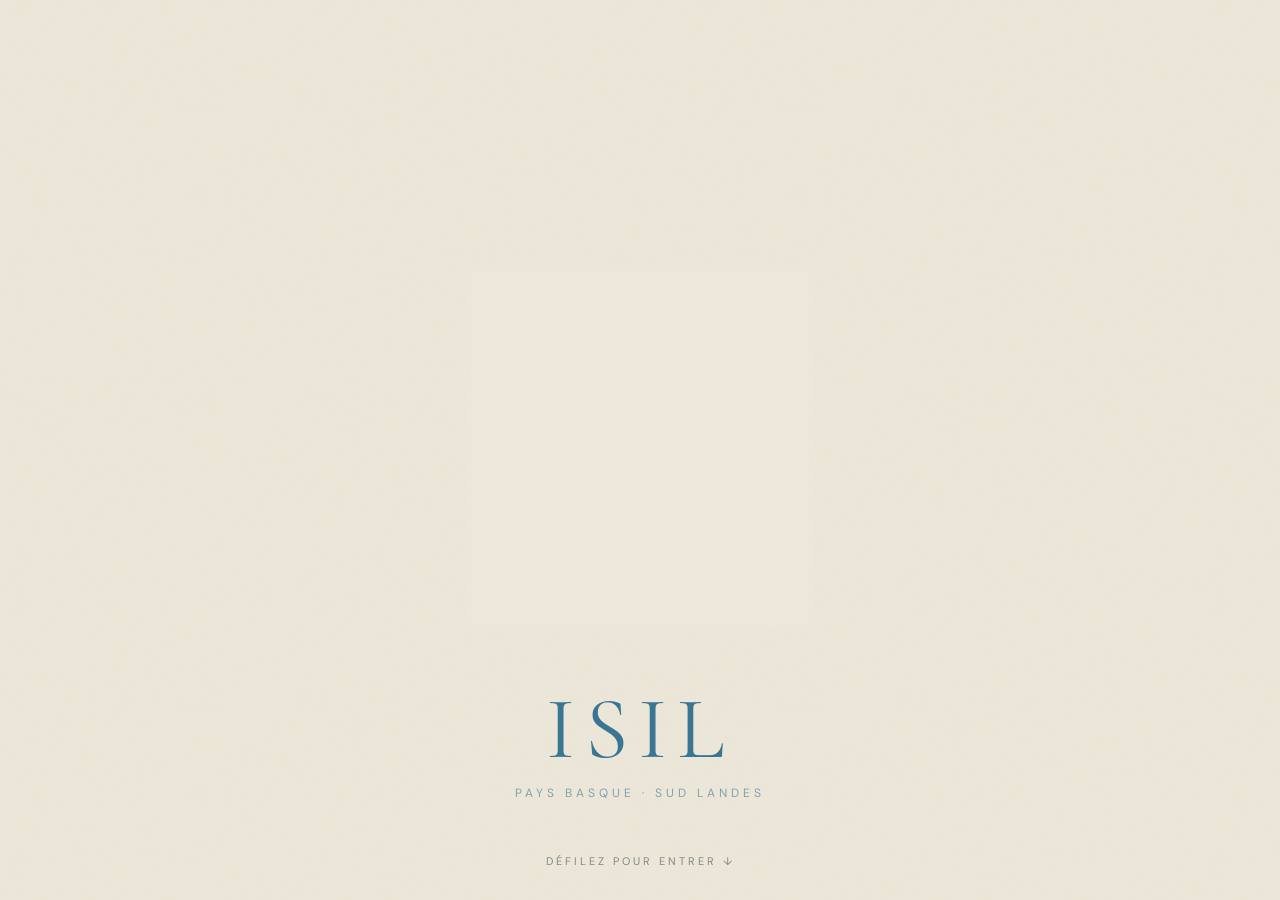
==== commit b87a7751: "Splash : 'Scrollez' → 'Défilez'" ====
--- a/index.html
+++ b/index.html
@@ -86,7 +86,7 @@
     <span class="se-tagline">Pays Basque · Sud Landes</span>
   </div>
 
-  <div class="se-hint" id="seHint">Scrollez pour entrer ↓</div>
+  <div class="se-hint" id="seHint">Défilez pour entrer ↓</div>
 </div>
 
 <script>
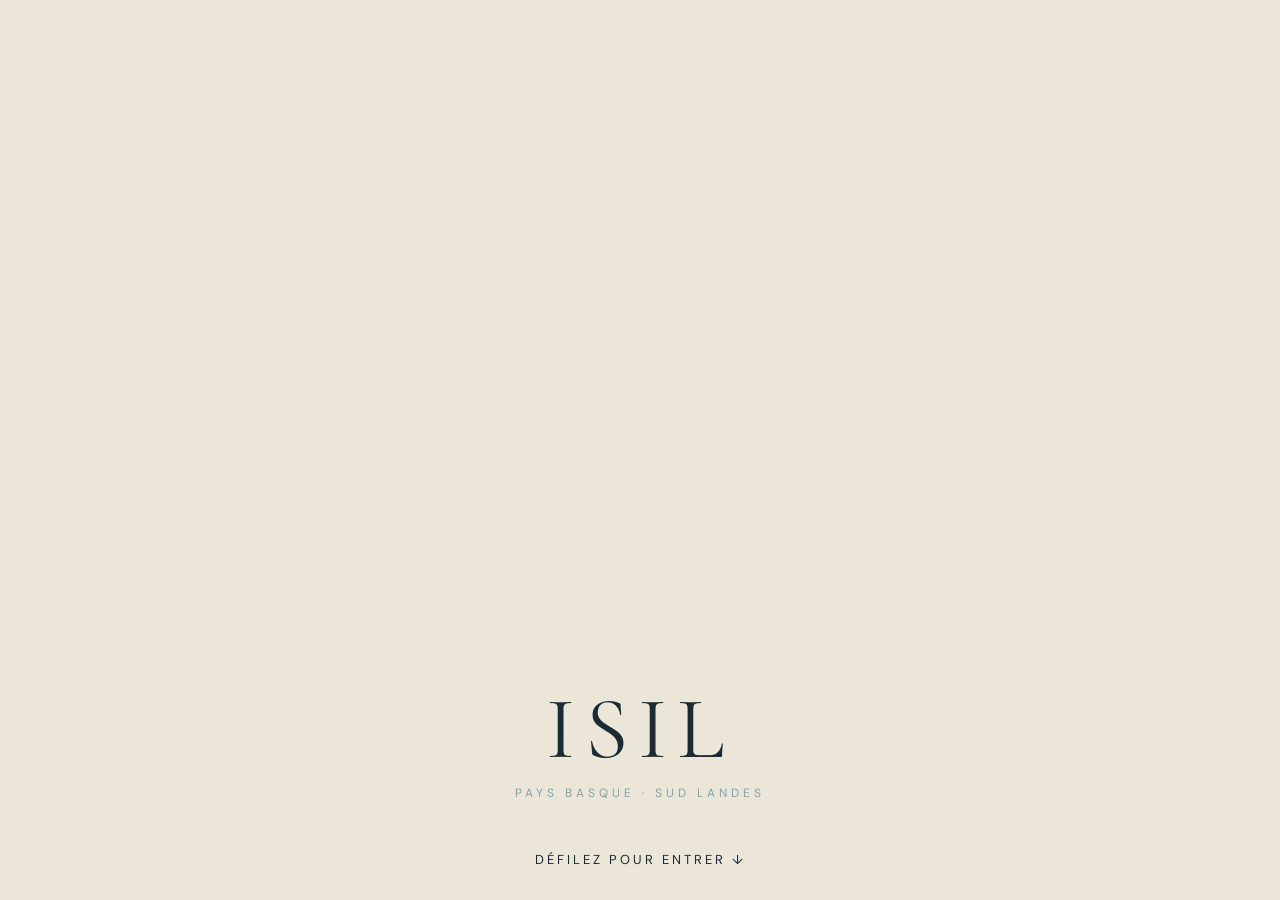
==== commit d869a77c: "Splash : ISIL + Défilez en navy (couleur logo), Défilez agrandi 11→13px" ====
--- a/index.html
+++ b/index.html
@@ -47,7 +47,7 @@
       font-family: 'Cormorant Garamond', serif;
       font-size: clamp(42px, 7vw, 88px);
       font-weight: 400; letter-spacing: 10px;
-      color: var(--blue); line-height: 1;
+      color: var(--navy); line-height: 1;
       margin: 0; white-space: nowrap;
     }
     .se-tagline {
@@ -59,8 +59,8 @@
       position: fixed; bottom: 32px; top: auto; left: 50%;
       transform: translateX(-50%);
       font-family: 'DM Sans', sans-serif;
-      font-size: 11px; letter-spacing: 3px; text-transform: uppercase;
-      color: rgba(26,43,53,0.5);
+      font-size: 13px; letter-spacing: 3px; text-transform: uppercase;
+      color: var(--navy);
       z-index: 5;
       animation: hintPulse 2.5s ease-in-out infinite;
       transition: opacity .4s ease;
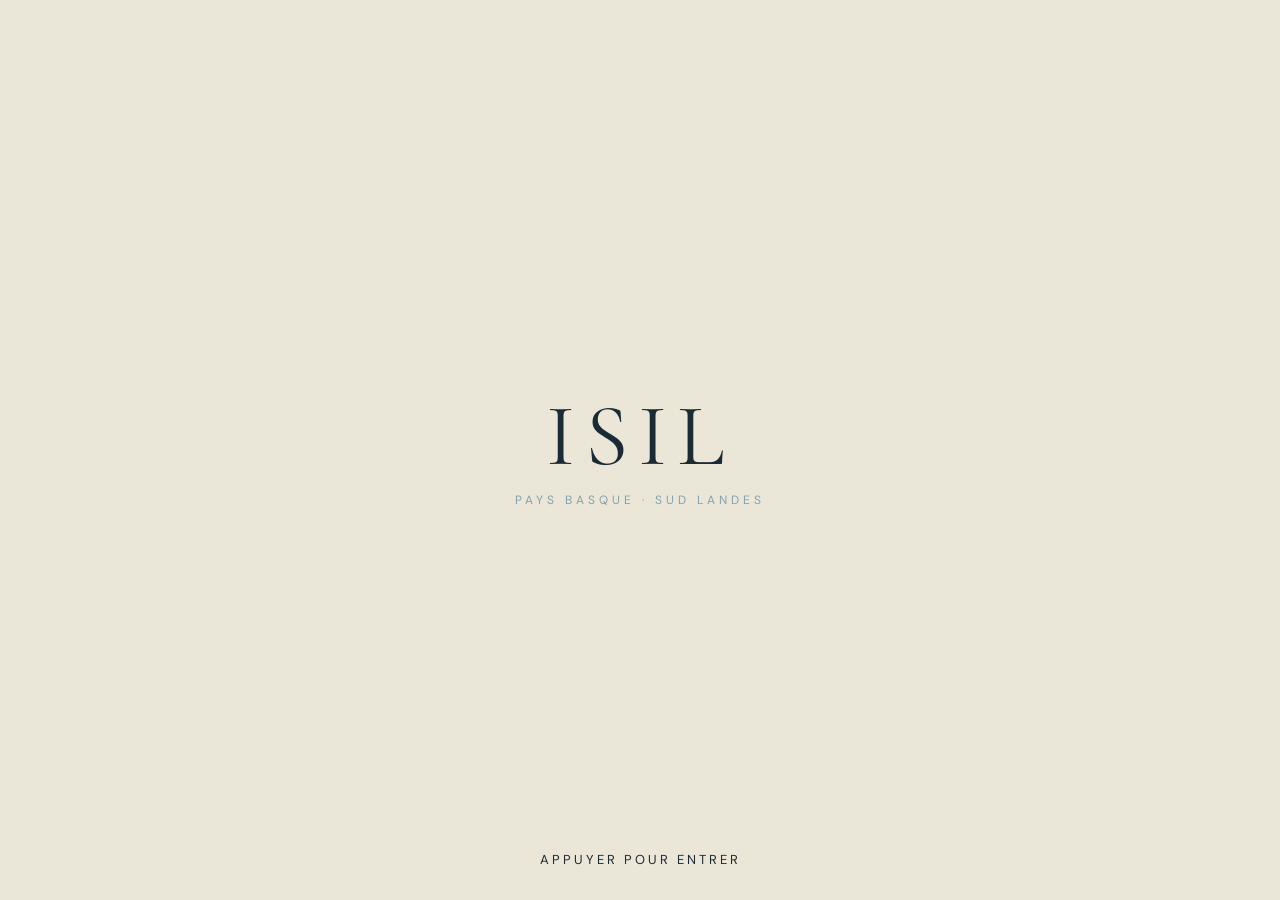
==== commit f80f052a: "Splash : clic/tap pour lancer la vidéo, fin vidéo = accueil Fonctionne sur tous appareils (iPhone, A" ====
--- a/index.html
+++ b/index.html
@@ -3,11 +3,14 @@
 <head>
   <meta charset="UTF-8">
   <meta name="viewport" content="width=device-width, initial-scale=1.0">
-  <title>ISIL — Rendez le silence à votre jardin</title>
+  <title>Pièges anti-moustiques Pays Basque | ISIL — Partenaire certifié Biogents</title>
+  <meta name="description" content="Partenaire certifié Biogents au Pays Basque et Sud Landes. Installation complète de réseaux anti-moustiques sans insecticide. Diagnostic gratuit.">
+  <link rel="canonical" href="https://isil-moustiques.fr/">
+  <link rel="icon" type="image/png" href="isil-logo-trans.png">
   <link rel="preconnect" href="https://fonts.googleapis.com">
   <link rel="preconnect" href="https://fonts.gstatic.com" crossorigin>
   <link href="https://fonts.googleapis.com/css2?family=Cormorant+Garamond:ital,wght@0,300;0,400;0,600;1,300;1,400;1,600&family=DM+Sans:opsz,wght@9..40,300;9..40,400;9..40,500&display=swap" rel="stylesheet">
-  <link rel="stylesheet" href="styles.css">
+  <link rel="stylesheet" href="styles.css?v=13">
   <style>
     html, body { overflow: hidden; background: var(--cream); height: 100%; }
     .se-wrap { position: fixed; inset: 0; background: var(--cream); transition: opacity .6s ease; }
@@ -37,8 +40,8 @@
     }
     .se-title {
       position: absolute; z-index: 3;
-      left: 50%; bottom: 11vh;
-      transform: translateX(-50%);
+      left: 50%; top: 50%;
+      transform: translate(-50%, -50%);
       display: flex; flex-direction: column; align-items: center;
       gap: 12px; pointer-events: none;
       text-align: center;
@@ -70,6 +73,11 @@
       0%,100% { opacity: .5; }
       50%     { opacity: 1; }
     }
+    @media (max-width: 900px) {
+      .se-title { bottom: auto; top: 50%; transform: translate(-50%, -50%); }
+      .se-title h1 { font-size: clamp(52px, 18vw, 88px); letter-spacing: 14px; }
+      .se-hint { font-size: 12px; letter-spacing: 2px; bottom: 60px; }
+    }
   </style>
 </head>
 <body>
@@ -86,7 +94,7 @@
     <span class="se-tagline">Pays Basque · Sud Landes</span>
   </div>
 
-  <div class="se-hint" id="seHint">Défilez pour entrer ↓</div>
+  <div class="se-hint" id="seHint">Appuyer pour entrer</div>
 </div>
 
 <script>
@@ -97,64 +105,44 @@
   const title = document.getElementById('seTitle');
   const hint = document.getElementById('seHint');
 
-  let progress = 0;
-  let touchStartY = 0;
-  let entering = false;
-  let videoDuration = 0;
-  const isMobile = () => window.innerWidth < 768;
+  let started = false;
 
-  video.addEventListener('loadedmetadata', () => {
-    videoDuration = video.duration || 0;
-  });
+  // État initial : vidéo cachée, logo + hint visibles
+  media.style.opacity = '0';
+  media.style.transition = 'opacity 0.5s ease, width 0.8s ease, height 0.8s ease';
 
-  function apply() {
-    const w = 340 + progress * (isMobile() ? 580 : 1100);
-    const h = 360 + progress * (isMobile() ? 220 : 420);
-    media.style.width = w + 'px';
-    media.style.height = h + 'px';
-
-    // Scrub video to scroll progress
-    if (videoDuration > 0) {
-      try { video.currentTime = progress * videoDuration; } catch (e) {}
-    }
-
-    // Fade title & hint as expansion progresses
-    title.style.opacity = Math.max(0, 1 - progress * 1.6);
-    if (progress > 0.05) hint.classList.add('hidden');
-    else hint.classList.remove('hidden');
-
-    if (progress >= 1 && !entering) {
-      entering = true;
-      wrap.classList.add('fade-out');
-      setTimeout(() => { window.location.href = 'accueil.html'; }, 600);
-    }
+  function goToSite() {
+    wrap.classList.add('fade-out');
+    setTimeout(() => { window.location.href = 'accueil.html'; }, 600);
   }
 
-  function onWheel(e) {
-    if (entering) return;
-    e.preventDefault();
-    progress = Math.min(Math.max(progress + e.deltaY * 0.0012, 0), 1);
-    apply();
+  function enter() {
+    if (started) return;
+    started = true;
+
+    // Fade out logo et hint
+    title.style.transition = 'opacity 0.4s ease';
+    title.style.opacity = '0';
+    hint.style.transition = 'opacity 0.4s ease';
+    hint.style.opacity = '0';
+
+    // Après le fade, agrandir et lancer la vidéo
+    setTimeout(() => {
+      media.style.width = '92vw';
+      media.style.height = '88vh';
+      media.style.opacity = '1';
+
+      setTimeout(() => {
+        video.play().catch(() => goToSite());
+      }, 400);
+    }, 300);
   }
 
-  function onTouchStart(e) { touchStartY = e.touches[0].clientY; }
-  function onTouchMove(e) {
-    if (entering || !touchStartY) return;
-    e.preventDefault();
-    const y = e.touches[0].clientY;
-    const d = touchStartY - y;
-    progress = Math.min(Math.max(progress + d * 0.008, 0), 1);
-    apply();
-    touchStartY = y;
-  }
-  function onTouchEnd() { touchStartY = 0; }
+  // Quand la vidéo se termine → accueil
+  video.addEventListener('ended', goToSite);
 
-  window.addEventListener('wheel', onWheel, { passive: false });
-  window.addEventListener('touchstart', onTouchStart, { passive: false });
-  window.addEventListener('touchmove', onTouchMove, { passive: false });
-  window.addEventListener('touchend', onTouchEnd);
-
-  apply();
+  // Clic ou tap sur n'importe où → lancer la vidéo
+  wrap.addEventListener('click', enter);
 })();
 </script>
 </body>
--- a/styles.css
+++ b/styles.css
@@ -366,14 +366,28 @@
   background: transparent;
   backdrop-filter: none; -webkit-backdrop-filter: none;
   border-bottom: 1px solid rgba(255,255,255,0.15);
-  position: absolute; top: 0; left: 0; right: 0;
-}
-nav.nav-over .nav-wordmark { color: #fff; }
-nav.nav-over .nav-links a { color: rgba(255,255,255,0.78); }
+  position: fixed; top: 0; left: 0; right: 0;
+  transition: background .3s ease, border-color .3s ease, backdrop-filter .3s ease;
+}
+nav.nav-over .nav-wordmark { color: #fff; transition: color .3s ease; }
+nav.nav-over .nav-links a { color: rgba(255,255,255,0.78); transition: color .3s ease; }
 nav.nav-over .nav-links a:hover { color: #fff; }
-nav.nav-over .nav-logo-img { filter: brightness(0) invert(1); }
+nav.nav-over .nav-logo-img { filter: brightness(0) invert(1); transition: filter .3s ease; }
 nav.nav-over .nav-cta { background: var(--green); color: #fff; }
 nav.nav-over .nav-cta:hover { background: #6aa13b; }
+nav.nav-over .nav-burger span { background: #fff; transition: background .3s ease; }
+
+/* Nav qui devient opaque après scroll */
+nav.nav-over.nav-solid {
+  background: rgba(236,231,216,0.95);
+  backdrop-filter: blur(16px); -webkit-backdrop-filter: blur(16px);
+  border-bottom: 1px solid rgba(26,43,53,0.08);
+}
+nav.nav-over.nav-solid .nav-wordmark { color: var(--navy); }
+nav.nav-over.nav-solid .nav-links a { color: rgba(26,43,53,0.6); }
+nav.nav-over.nav-solid .nav-links a:hover { color: var(--green); }
+nav.nav-over.nav-solid .nav-logo-img { filter: none; }
+nav.nav-over.nav-solid .nav-burger span { background: var(--navy); }
 
 /* HERO PLEIN ÉCRAN */
 .hero-bg {
@@ -561,7 +575,7 @@
 }
 .bg-partner-logo {
   width: 100%; height: auto;
-  display: block;
+  display: block; cursor: pointer;
 }
 .bg-partner-divider {
   width: 1px; height: 120px;
@@ -729,9 +743,55 @@
   .tranquil-text { padding: 56px 28px; }
 }
 
+/* HAMBURGER */
+.nav-burger { display:none; flex-direction:column; gap:5px; background:none; border:none; cursor:pointer; padding:4px; z-index:200; }
+.nav-burger span { width:24px; height:2px; background:var(--navy); display:block; transition:all .3s ease; }
+nav.nav-over .nav-burger span { background:#fff; }
+nav.open .nav-burger span:nth-child(1) { transform:rotate(45deg) translate(5px,5px); }
+nav.open .nav-burger span:nth-child(2) { opacity:0; }
+nav.open .nav-burger span:nth-child(3) { transform:rotate(-45deg) translate(5px,-5px); }
+
 @media (max-width: 900px) {
-  nav { padding: 0 28px; }
-  .nav-links { display:none; }
+  /* Nav mobile : logo en haut, liens en dessous — toujours visibles, pas de hamburger */
+  nav {
+    flex-wrap: wrap;
+    height: auto;
+    padding: 14px 20px 10px;
+    gap: 0;
+    position: sticky;
+    background: rgba(236,231,216,0.97);
+    backdrop-filter: blur(16px); -webkit-backdrop-filter: blur(16px);
+  }
+  nav.nav-over {
+    background: rgba(236,231,216,0.97);
+    backdrop-filter: blur(16px); -webkit-backdrop-filter: blur(16px);
+    border-bottom: 1px solid rgba(26,43,53,0.08);
+    position: sticky;
+  }
+  nav.nav-over .nav-wordmark { color: var(--navy); }
+  nav.nav-over .nav-logo-img { filter: none; }
+  .nav-logo { flex: 1; }
+  .nav-burger { display:none; }
+  .nav-cta { display:none; }
+  .nav-links {
+    display: flex !important;
+    width: 100%;
+    justify-content: space-between;
+    padding: 8px 0 2px;
+    margin: 0;
+    list-style: none;
+    gap: 0;
+    border-top: 1px solid rgba(26,43,53,0.08);
+    margin-top: 8px;
+  }
+  .nav-links a {
+    font-size: 11px;
+    letter-spacing: 0.2px;
+    color: rgba(26,43,53,0.65);
+    padding: 4px 2px;
+    white-space: nowrap;
+  }
+  .nav-links a.act { color: var(--green); }
   .s, .s-sm { padding: 72px 28px; }
   .ph { padding: 56px 28px 44px; }
   .hero { padding: 100px 28px 80px; }
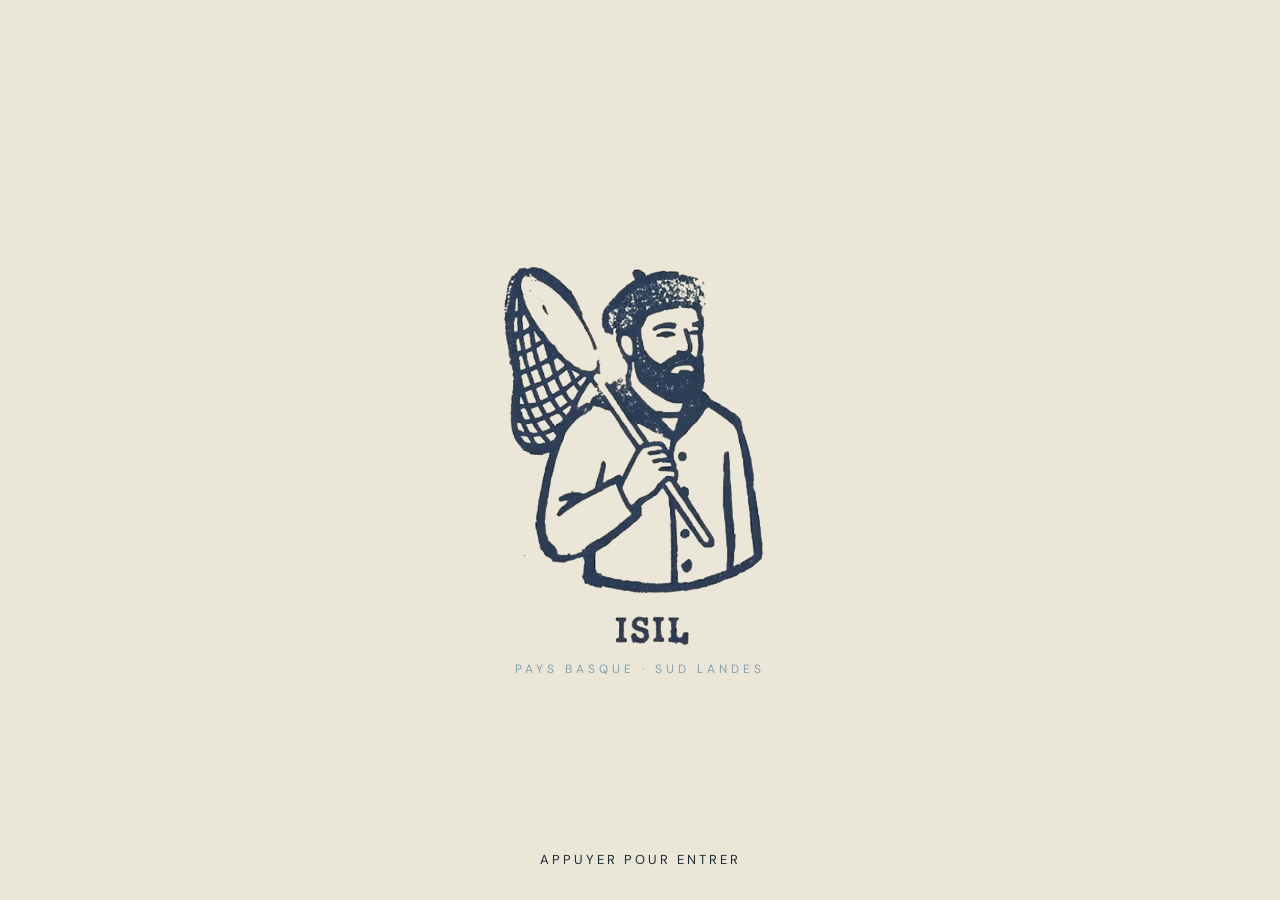
==== commit b93d81fc: "Splash: logo image + nav mobile plus grand et bleu" ====
--- a/index.html
+++ b/index.html
@@ -46,12 +46,10 @@
       gap: 12px; pointer-events: none;
       text-align: center;
     }
-    .se-title h1 {
-      font-family: 'Cormorant Garamond', serif;
-      font-size: clamp(42px, 7vw, 88px);
-      font-weight: 400; letter-spacing: 10px;
-      color: var(--navy); line-height: 1;
-      margin: 0; white-space: nowrap;
+    .se-logo-img {
+      width: clamp(160px, 28vw, 320px);
+      height: auto;
+      display: block;
     }
     .se-tagline {
       font-family: 'DM Sans', sans-serif;
@@ -90,7 +88,7 @@
   </div>
 
   <div class="se-title" id="seTitle">
-    <h1>ISIL</h1>
+    <img src="isil-logo-trans.png" alt="ISIL" class="se-logo-img">
     <span class="se-tagline">Pays Basque · Sud Landes</span>
   </div>
 
@@ -120,11 +118,13 @@
     if (started) return;
     started = true;
 
-    // Fade out logo et hint
+    // Fade out logo et hint immédiatement
     title.style.transition = 'opacity 0.4s ease';
     title.style.opacity = '0';
-    hint.style.transition = 'opacity 0.4s ease';
+    hint.style.animation = 'none';
+    hint.style.transition = 'opacity 0.3s ease';
     hint.style.opacity = '0';
+    hint.style.pointerEvents = 'none';
 
     // Après le fade, agrandir et lancer la vidéo
     setTimeout(() => {
--- a/styles.css
+++ b/styles.css
@@ -785,9 +785,9 @@
     margin-top: 8px;
   }
   .nav-links a {
-    font-size: 11px;
+    font-size: 13px;
     letter-spacing: 0.2px;
-    color: rgba(26,43,53,0.65);
+    color: var(--blue);
     padding: 4px 2px;
     white-space: nowrap;
   }
